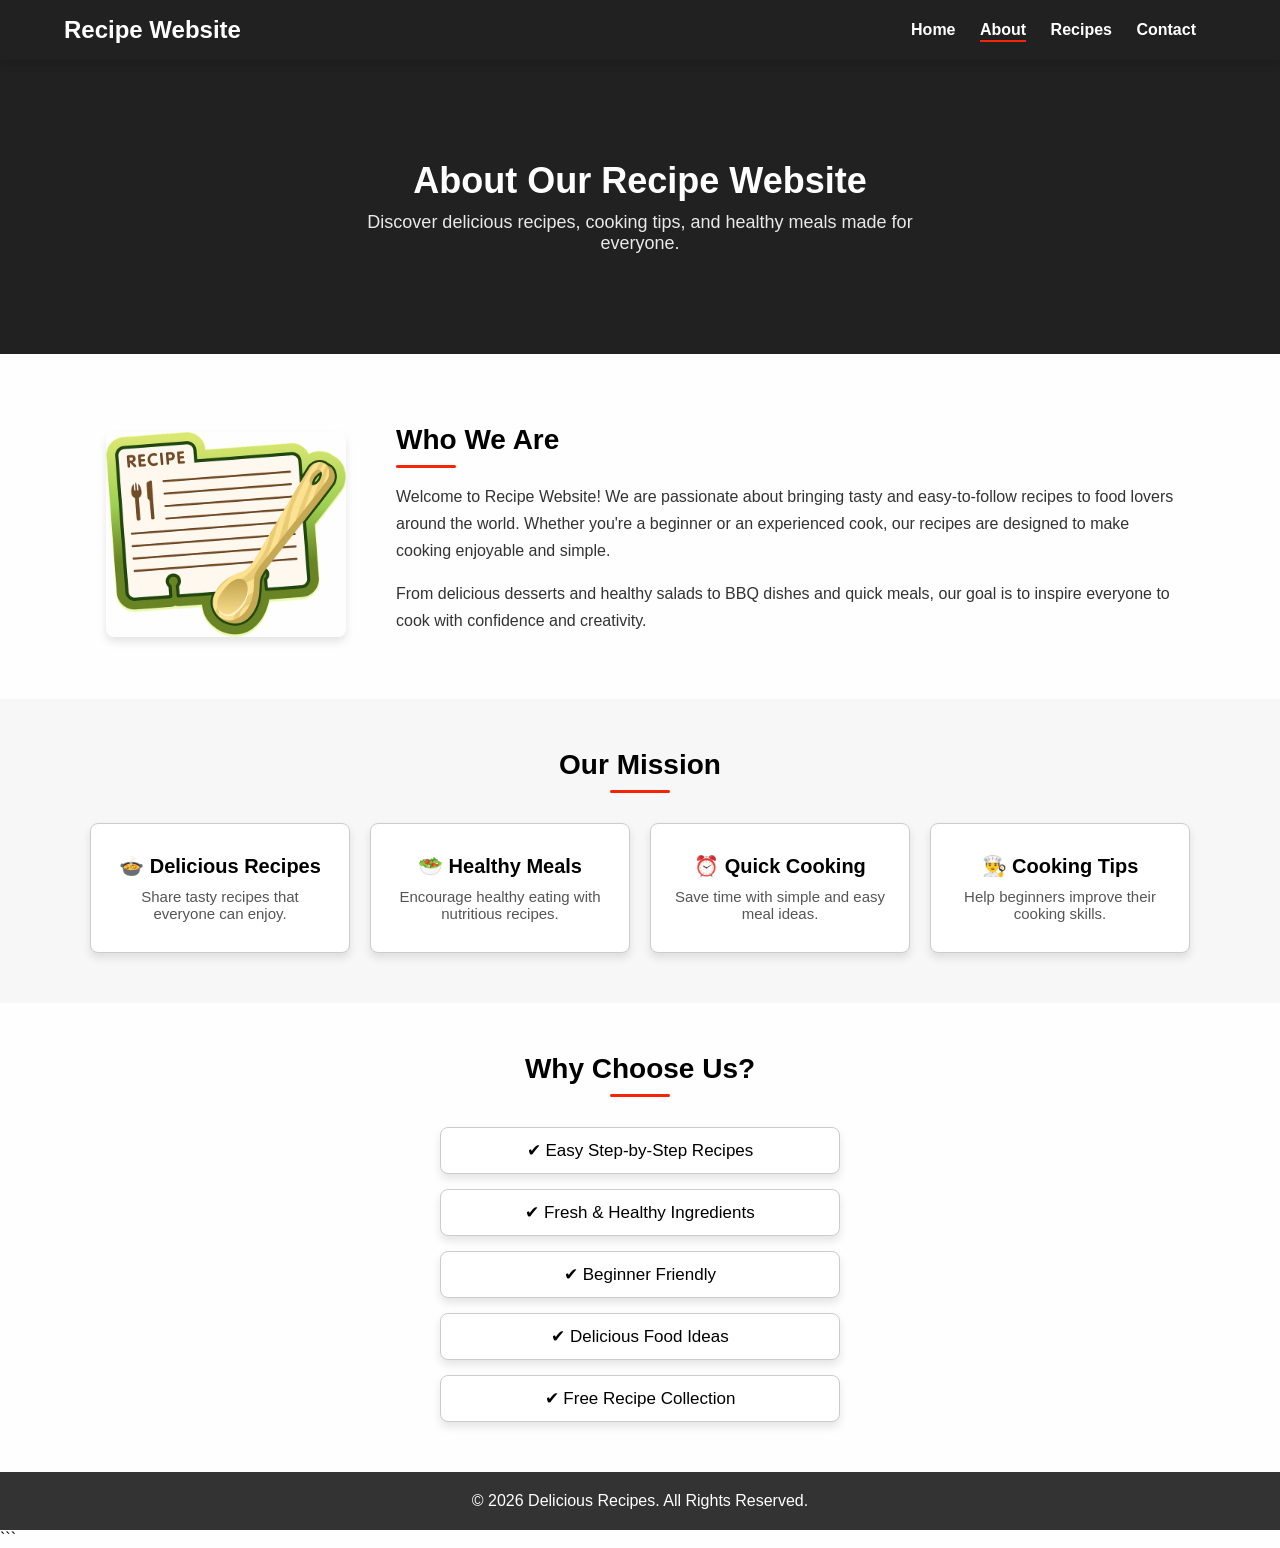
==== about.html @ 43c28304 "Update recipe website UI and add latest changes" ====
<!DOCTYPE html>
<html lang="en">
<head>
    <meta charset="UTF-8">
    <meta name="viewport" content="width=device-width, initial-scale=1.0">
    <title>About Us | Recipe Website</title>
    <link rel="stylesheet" href="about.css">
</head>
<body>

    <!-- Header -->
    <header>
        <div class="container">
            <h1 class="logo">Recipe Website</h1>

            <nav>
                <div class="menu-icon">&#9776;</div>

                <ul class="nav-list">
                    <li><a href="index.html">Home</a></li>
                    <li><a href="about.html" class="active">About</a></li>
                    <li><a href="recipes.html">Recipes</a></li>
                    <li><a href="contact.html">Contact</a></li>
                </ul>
            </nav>

        </div>
    </header>

    <!-- Hero Section -->
    <section class="about-hero">
        <div class="hero-content">
            <h1>About Our Recipe Website</h1>
            <p>
                Discover delicious recipes, cooking tips, and healthy meals
                made for everyone.
            </p>
        </div>
    </section>

    <!-- About Section -->
    <section class="about-section">

        <div class="about-image">
            <img src="images/images/logo.png" alt="Chef">
        </div>

        <div class="about-text">
            <h2>Who We Are</h2>

            <p>
                Welcome to Recipe Website! We are passionate about bringing
                tasty and easy-to-follow recipes to food lovers around the
                world. Whether you're a beginner or an experienced cook,
                our recipes are designed to make cooking enjoyable and simple.
            </p>

            <p>
                From delicious desserts and healthy salads to BBQ dishes and
                quick meals, our goal is to inspire everyone to cook with
                confidence and creativity.
            </p>
        </div>

    </section>

    <!-- Mission -->
    <section class="mission">

        <h2>Our Mission</h2>

        <div class="mission-cards">

            <div class="card">
                <h3>🍲 Delicious Recipes</h3>
                <p>
                    Share tasty recipes that everyone can enjoy.
                </p>
            </div>

            <div class="card">
                <h3>🥗 Healthy Meals</h3>
                <p>
                    Encourage healthy eating with nutritious recipes.
                </p>
            </div>

            <div class="card">
                <h3>⏰ Quick Cooking</h3>
                <p>
                    Save time with simple and easy meal ideas.
                </p>
            </div>

            <div class="card">
                <h3>👨‍🍳 Cooking Tips</h3>
                <p>
                    Help beginners improve their cooking skills.
                </p>
            </div>

        </div>

    </section>

    <!-- Why Choose Us -->
    <section class="why-us">

        <h2>Why Choose Us?</h2>

        <ul>
            <li>✔ Easy Step-by-Step Recipes</li>
            <li>✔ Fresh & Healthy Ingredients</li>
            <li>✔ Beginner Friendly</li>
            <li>✔ Delicious Food Ideas</li>
            <li>✔ Free Recipe Collection</li>
        </ul>

    </section>

    <!-- Footer -->
    <footer>
        <p>&copy; 2026 Delicious Recipes. All Rights Reserved.</p>
    </footer>

</body>
</html>
```
---- about.css ----
* {
    margin: 0;
    padding: 0;
    box-sizing: border-box;
    font-family: 'Poppins', sans-serif;
}

body {
    width: 100%;
    min-height: 100vh;
    background: #fffefe;
}

header {
    height: 60px;
    width: 100%;
    background: #222121;
    color: #f7f7f7;
    display: flex;
    align-items: center;
    position: sticky;
    top: 0;
    z-index: 100;
    box-shadow: 0 2px 10px rgba(0, 0, 0, 0.2);
    transition: background 0.3s ease;
}

.container {
    width: 90%;
    margin: 0 auto;
    display: flex;
    align-items: center;
    justify-content: space-between;
}
.logo {
    font-size: 24px;
    font-weight: 600;
    color: #ffffff;
}

.logo:hover {
    transform: scale(1.05);
}

.menu-icon {
    font-size: 24px;
    padding: 20px;
    text-align: right;
    cursor: pointer;
    display: block;
    color: #fff;
    transition: transform 0.3s ease;
}

.menu-icon:hover {
    transform: rotate(90deg);
}

.nav-list {
    display: none;
}

nav ul li {
    list-style: none;
    display: inline;
    margin-right: 20px;
    font-weight: 550;
}

nav ul li a {
    color: #ffffff;
    text-decoration: none;
    position: relative;
    padding-bottom: 4px;
    transition: opacity 0.3s ease;
}

nav ul li a::after {
    content: "";
    position: absolute;
    left: 0;
    bottom: 0;
    width: 0%;
    height: 2px;
    background: rgb(245, 37, 9);
    transition: width 0.3s ease;
}

nav ul li a:hover {
    opacity: .8;
}

nav ul li a:hover::after,
nav ul li a.active::after {
    width: 100%;
}

/* ABOUT HERO */
.about-hero {
    width: 100%;
    background: #222121;
    color: #fff;
    text-align: center;
    padding: 100px 20px;
    margin-bottom: 20px;
    position: relative;
    animation: fadeIn 1s ease;
}

.hero-content h1 {
    font-size: 36px;
    margin-bottom: 10px;
    animation: fadeInUp 0.8s ease;
}

.hero-content p {
    font-size: 18px;
    max-width: 600px;
    margin: 0 auto;
    opacity: 0.9;
}

/* ABOUT SECTION */
.about-section {
    max-width: 1100px;
    margin: 0 auto;
    padding: 50px 16px;
    display: flex;
    flex-wrap: wrap;
    align-items: center;
    gap: 30px;
}

.about-image {
    flex: 1 1 250px;
    max-width: 260px;
}

.about-image img {
    width: 100%;
    max-width: 240px;
    border-radius: 8px;
    box-shadow: 0px 5px 8px rgba(0, 0, 0, 0.1);
    transition: transform 0.3s ease, box-shadow 0.3s ease;
}

.about-image img:hover {
    transform: translateY(-8px);
    box-shadow: 0px 15px 25px rgba(0, 0, 0, 0.18);
}

.about-text {
    flex: 1 1 300px;
}

.about-text h2 {
    font-size: 28px;
    margin-bottom: 15px;
    position: relative;
    padding-bottom: 12px;
}

.about-text h2::after {
    content: "";
    position: absolute;
    bottom: 0;
    left: 0;
    width: 60px;
    height: 3px;
    background: rgb(245, 37, 9);
    border-radius: 2px;
}

.about-text p {
    font-size: 16px;
    line-height: 1.7;
    margin-bottom: 15px;
    color: #333;
}

/* MISSION SECTION */
.mission {
    padding: 50px 16px;
    text-align: center;
    background: #f7f7f7;
}

.mission h2 {
    font-size: 28px;
    margin-bottom: 30px;
    position: relative;
    padding-bottom: 12px;
}

.mission h2::after {
    content: "";
    position: absolute;
    bottom: 0;
    left: 50%;
    transform: translateX(-50%);
    width: 60px;
    height: 3px;
    background: rgb(245, 37, 9);
    border-radius: 2px;
}

.mission-cards {
    max-width: 1100px;
    margin: 0 auto;
    display: grid;
    grid-template-columns: repeat(auto-fit, minmax(220px, 1fr));
    gap: 20px;
}

.card {
    background: #fff;
    border-radius: 8px;
    border: 1px solid #ccc;
    padding: 30px 20px;
    box-shadow: 0px 5px 8px rgba(0, 0, 0, 0.1);
    transition: transform 0.3s ease, box-shadow 0.3s ease;
}

.card:hover {
    transform: translateY(-8px);
    box-shadow: 0px 15px 25px rgba(0, 0, 0, 0.18);
}

.card h3 {
    font-size: 20px;
    margin-bottom: 10px;
}

.card p {
    font-size: 15px;
    color: #555;
}

/* WHY CHOOSE US */
.why-us {
    max-width: 800px;
    margin: 0 auto;
    padding: 50px 16px;
    text-align: center;
}

.why-us h2 {
    font-size: 28px;
    margin-bottom: 30px;
    position: relative;
    padding-bottom: 12px;
}

.why-us h2::after {
    content: " ";
    position: absolute;
    bottom: 0;
    left: 50%;
    transform: translateX(-50%);
    width: 60px;
    height: 3px;
    background: rgb(245, 37, 9);
    border-radius: 2px;
}

.why-us ul {
    list-style: none;
    display: flex;
    flex-direction: column;
    gap: 15px;
    align-items: center;
}

.why-us ul li {
    font-size: 17px;
    background: #fff;
    border: 1px solid #ccc;
    padding: 12px 25px;
    border-radius: 8px;
    width: 100%;
    max-width: 400px;
    box-shadow: 0px 5px 8px rgba(0, 0, 0, 0.1);
    transition: transform 0.3s ease, background 0.3s ease, color 0.3s ease;
}

.why-us ul li:hover {
    transform: translateY(-5px);
    background: rgb(245, 37, 9);
    color: #fff;
}

/* FOOTER */
footer {
    background: #333;
    padding: 20px;
    color: #fff;
    text-align: center;
}

footer a {
    color: #fff;
}

/* ANIMATIONS */
@keyframes fadeIn {
    from { opacity: 0; }
    to { opacity: 1; }
}

@keyframes fadeInUp {
    from {
        opacity: 0;
        transform: translateY(20px);
    }
    to {
        opacity: 1;
        transform: translateY(0);
    }
}

/* MEDIA QUERIES */
@media only screen and (min-width: 768px) {
    .menu-icon {
        display: none;
    }

    .nav-list {
        display: block;
    }
}

@media only screen and (max-width: 768px) {
    .hero-content h1 {
        font-size: 28px;
    }

    .hero-content p {
        font-size: 15px;
    }

    .about-section {
        flex-direction: column;
        text-align: center;
    }

    .about-text h2::after {
        left: 50%;
        transform: translateX(-50%);
    }
}
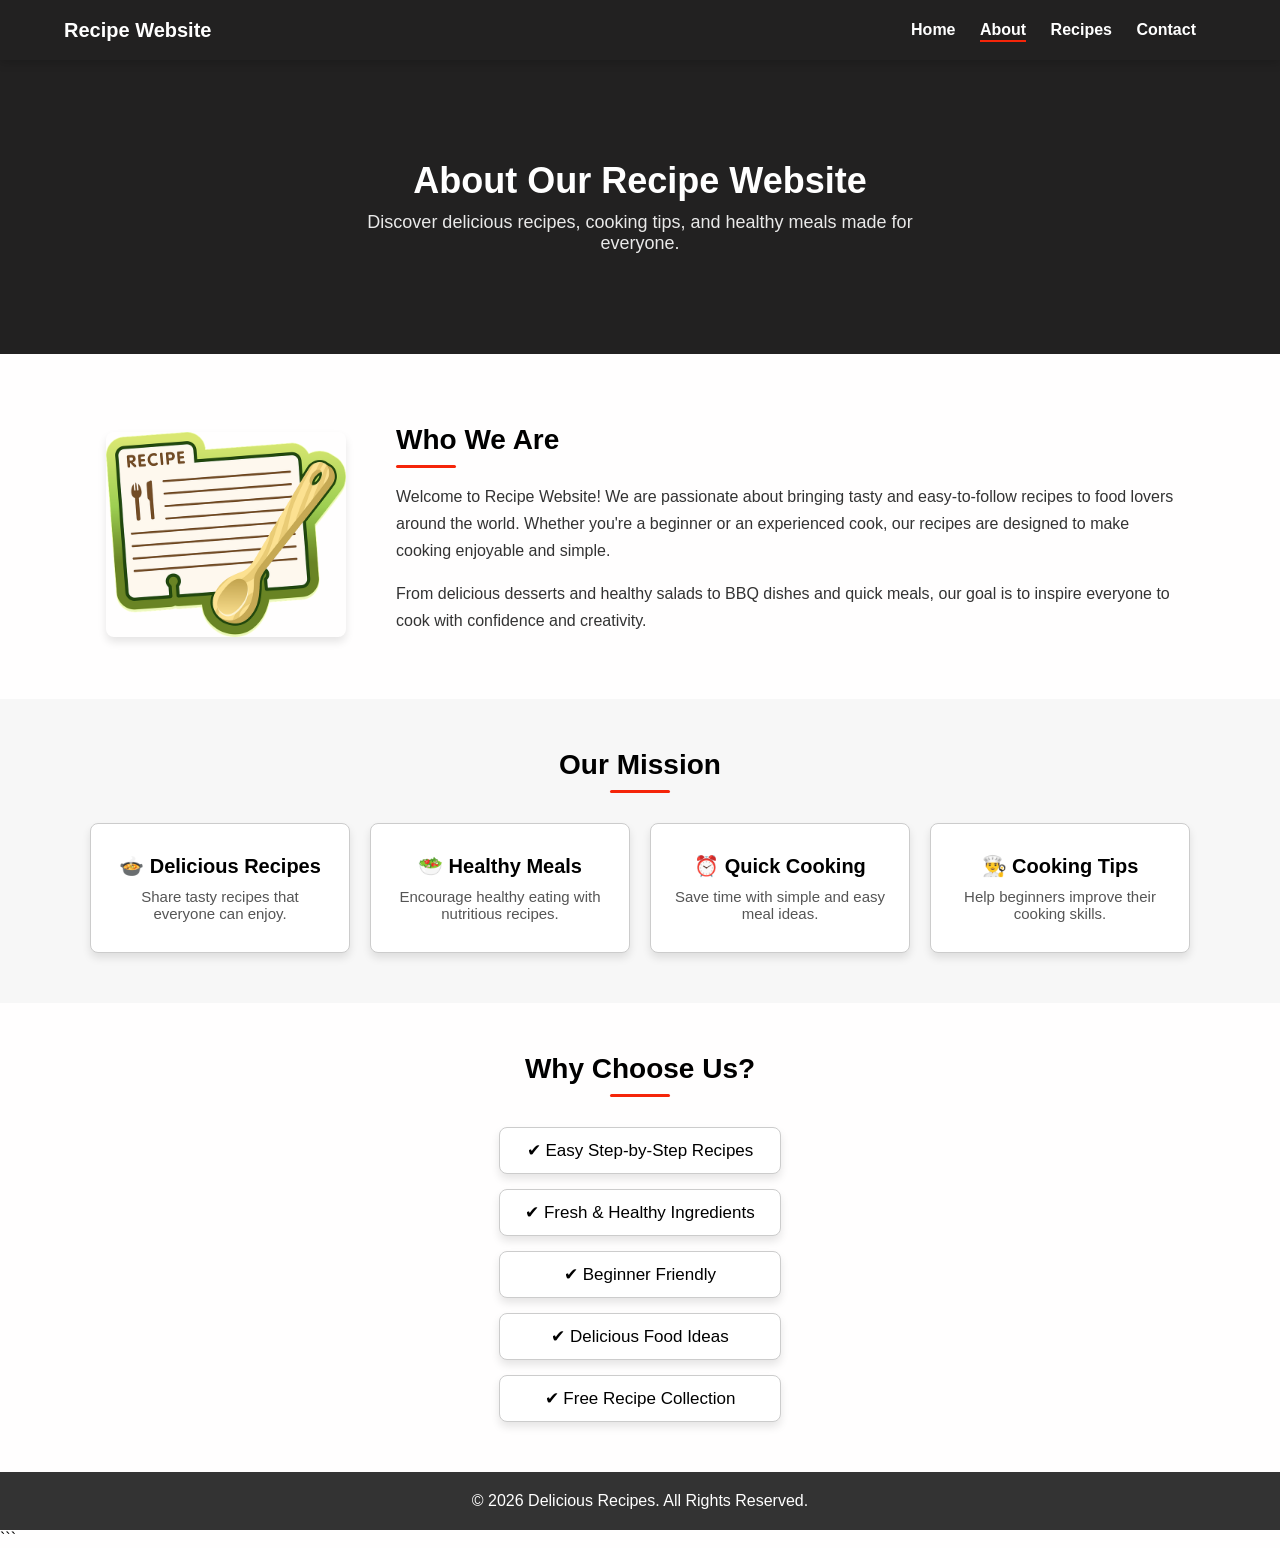
==== commit 97ae4bd2: "Merge branch 'main' of https://github.com/taimoor-dev-qa/kitchen-recipe-" ====
--- a/about.html
+++ b/about.html
@@ -122,7 +122,6 @@
     <footer>
         <p>&copy; 2026 Delicious Recipes. All Rights Reserved.</p>
     </footer>
-
 </body>
 </html>
 ```
--- a/about.css
+++ b/about.css
@@ -9,6 +9,8 @@
     width: 100%;
     min-height: 100vh;
     background: #fffefe;
+    display: flex;
+    flex-direction: column;
 }
 
 header {
@@ -33,7 +35,7 @@
     justify-content: space-between;
 }
 .logo {
-    font-size: 24px;
+    font-size: 20px;
     font-weight: 600;
     color: #ffffff;
 }
@@ -70,6 +72,7 @@
 nav ul li a {
     color: #ffffff;
     text-decoration: none;
+    font-size: 16px;
     position: relative;
     padding-bottom: 4px;
     transition: opacity 0.3s ease;
@@ -295,13 +298,13 @@
     padding: 20px;
     color: #fff;
     text-align: center;
+    margin-top: auto;
 }
 
 footer a {
     color: #fff;
 }
 
-/* ANIMATIONS */
 @keyframes fadeIn {
     from { opacity: 0; }
     to { opacity: 1; }
@@ -337,14 +340,4 @@
     .hero-content p {
         font-size: 15px;
     }
-
-    .about-section {
-        flex-direction: column;
-        text-align: center;
-    }
-
-    .about-text h2::after {
-        left: 50%;
-        transform: translateX(-50%);
-    }
 }
